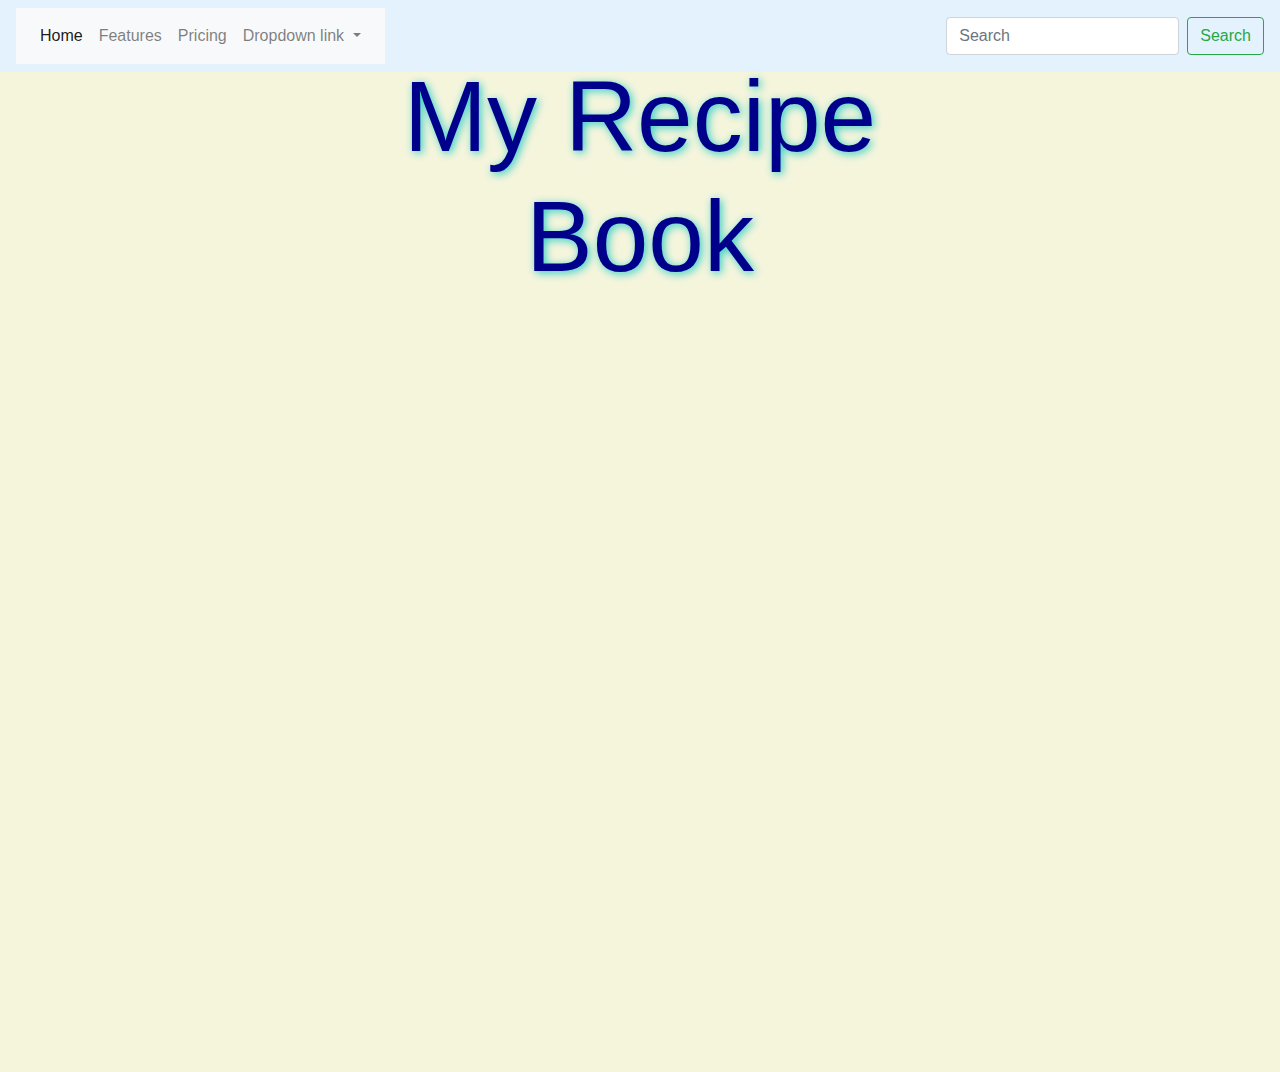
==== src/main/resources/templates/index.html @ c7398fc9 "first commit" ====
<!DOCTYPE html>
<html lang="en">
<head>
    <meta charset="UTF-8">
    <title>My Recipe Book</title>
    <!--<link rel="stylesheet" href="style.css">-->
    <!--Bootstrao CSS-->
    <link rel="stylesheet"
          href="https://stackpath.bootstrapcdn.com/bootstrap/4.3.1/css/bootstrap.min.css"
          integrity="sha384-ggOyR0iXCbMQv3Xipma34MD+dH/1fQ784/j6cY/iJTQUOhcWr7x9JvoRxT2MZw1T" crossorigin="anonymous">
</head>


<style>
    body {
        margin: 0;
        font-family: Arial, Helvetica, sans-serif;
    }

    .hero-image {

        background-image: url("https://www.tasteofhome.com/wp-content/uploads/2018/06/il_fullxfull.1418694512_all1.jpg");
        background-color: beige;
        height: 1000px;
        background-repeat: no-repeat;
        background-size: cover;
        background-position: center;
    }

    h1 {
        text-shadow: 2px 2px 8px #2dccc7;
    }

    .hero-text {
        text-align: center;
        position: absolute;
        top: 20%;
        left: 50%;
        transform: translate(-50%, -50%);
        color: darkblue;
    }

    .nav {

    }


</style>


<body>
<!--<nav class="navbar navbar-light bg-light">-->
    <!--<form class="form-inline">-->
        <!--<input class="form-control mr-sm-2" type="search" placeholder="Search" aria-label="Search">-->
        <!--<button class="btn btn-outline-success my-2 my-sm-0" type="submit">Search</button>-->
    <!--</form>-->
<!--</nav>-->

<nav class="navbar navbar-light" style="background-color: #e3f2fd;">
    <!-- Navbar content -->

    <nav class="navbar navbar-expand-lg navbar-light bg-light">
        <!-- <a class="navbar-brand" href="#">Navbar</a>-->
        <button class="navbar-toggler" type="button" data-toggle="collapse" data-target="#navbarNavDropdown"
                aria-controls="navbarNavDropdown" aria-expanded="false" aria-label="Toggle navigation">
            <span class="navbar-toggler-icon"></span>
        </button>
        <div class="collapse navbar-collapse" id="navbarNavDropdown">
            <ul class="navbar-nav">
                <li class="nav-item active">
                    <a class="nav-link" href="#">Home <span class="sr-only">(current)</span></a>
                </li>
                <li class="nav-item">
                    <a class="nav-link" href="#">Features</a>
                </li>
                <li class="nav-item">
                    <a class="nav-link" href="#">Pricing</a>
                </li>
                <li class="nav-item dropdown">
                    <a class="nav-link dropdown-toggle" href="#" id="navbarDropdownMenuLink"
                       data-toggle="dropdown" aria-haspopup="true" aria-expanded="false">
                        Dropdown link
                    </a>
                    <div class="dropdown-menu" aria-labelledby="navbarDropdownMenuLink">
                        <a class="dropdown-item" href="#">Action</a>
                        <a class="dropdown-item" href="#">Another action</a>
                        <a class="dropdown-item" href="#">Something else here</a>

                    </div>
                </li>
            </ul>
        </div>
    </nav>

    <form class="form-inline">
        <input class="form-control mr-sm-2" type="search" placeholder="Search" aria-label="Search">
        <button class="btn btn-outline-success my-2 my-sm-0" type="submit">Search</button>
    </form>

</nav>
<div class="hero-image">
    <div class="hero-text">
        <!--<h1 style="color:blue; text-align:center;">-->

        <h1 style="font-size:100px">My Recipe Book</h1>

    </div>
</div>

</body>
</html>
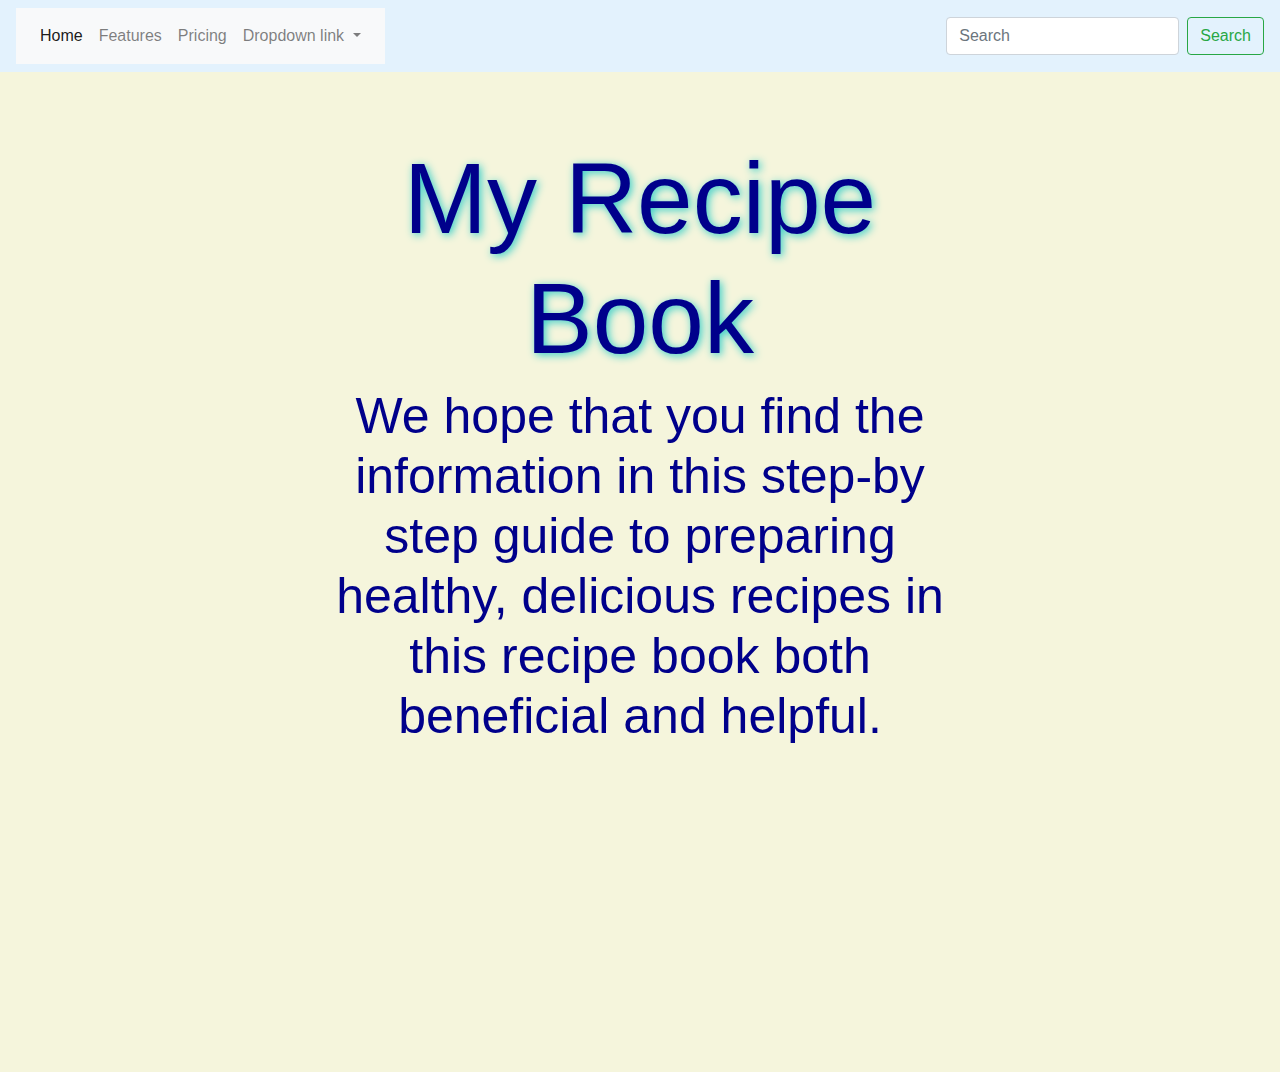
==== commit 9d1c4063: "second commit" ====
--- a/src/main/resources/templates/index.html
+++ b/src/main/resources/templates/index.html
@@ -31,18 +31,30 @@
         text-shadow: 2px 2px 8px #2dccc7;
     }
 
+
+
     .hero-text {
         text-align: center;
         position: absolute;
-        top: 20%;
+        top: 50%;
         left: 50%;
         transform: translate(-50%, -50%);
         color: darkblue;
     }
 
-    .nav {
+    .hero-text button{
 
+        border: none;
+        outline: 0;
+        display: inline-block;
+        padding: 10px 25px;
+        color: black;
+        background-color: #ddd;
+        text-align: center;
+        cursor: pointer;
     }
+
+
 
 
 </style>
@@ -68,7 +80,7 @@
         <div class="collapse navbar-collapse" id="navbarNavDropdown">
             <ul class="navbar-nav">
                 <li class="nav-item active">
-                    <a class="nav-link" href="#">Home <span class="sr-only">(current)</span></a>
+                    <a class="nav-link" href="Home.html">Home <span class="sr-only">(current)</span></a>
                 </li>
                 <li class="nav-item">
                     <a class="nav-link" href="#">Features</a>
@@ -104,6 +116,15 @@
 
         <h1 style="font-size:100px">My Recipe Book</h1>
 
+
+     <h3 style="font-size: 50px">
+         <p>We hope that you find the information in this step-by step guide to preparing healthy,
+             delicious recipes in this recipe book both beneficial and helpful.
+
+         </p>
+     </h3>
+
+
     </div>
 </div>
 
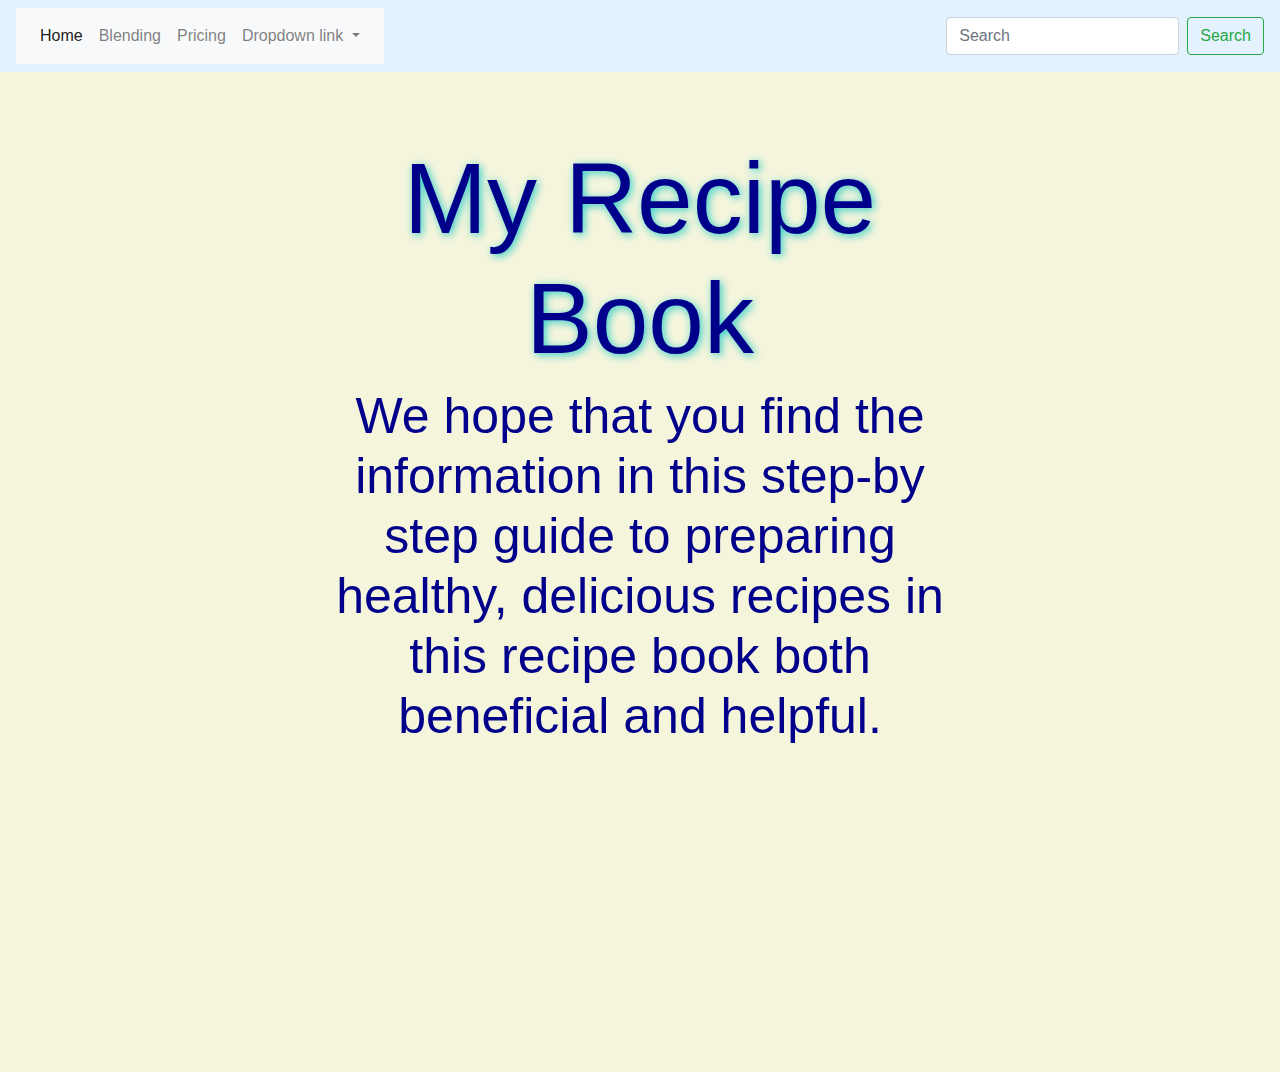
==== commit 158233b2: "second commit" ====
--- a/src/main/resources/templates/index.html
+++ b/src/main/resources/templates/index.html
@@ -1,6 +1,7 @@
 <!DOCTYPE html>
 <html lang="en">
 <head>
+
     <meta charset="UTF-8">
     <title>My Recipe Book</title>
     <!--<link rel="stylesheet" href="style.css">-->
@@ -83,7 +84,7 @@
                     <a class="nav-link" href="Home.html">Home <span class="sr-only">(current)</span></a>
                 </li>
                 <li class="nav-item">
-                    <a class="nav-link" href="#">Features</a>
+                    <a class="nav-link" href="Blending.html">Blending</a>
                 </li>
                 <li class="nav-item">
                     <a class="nav-link" href="#">Pricing</a>
